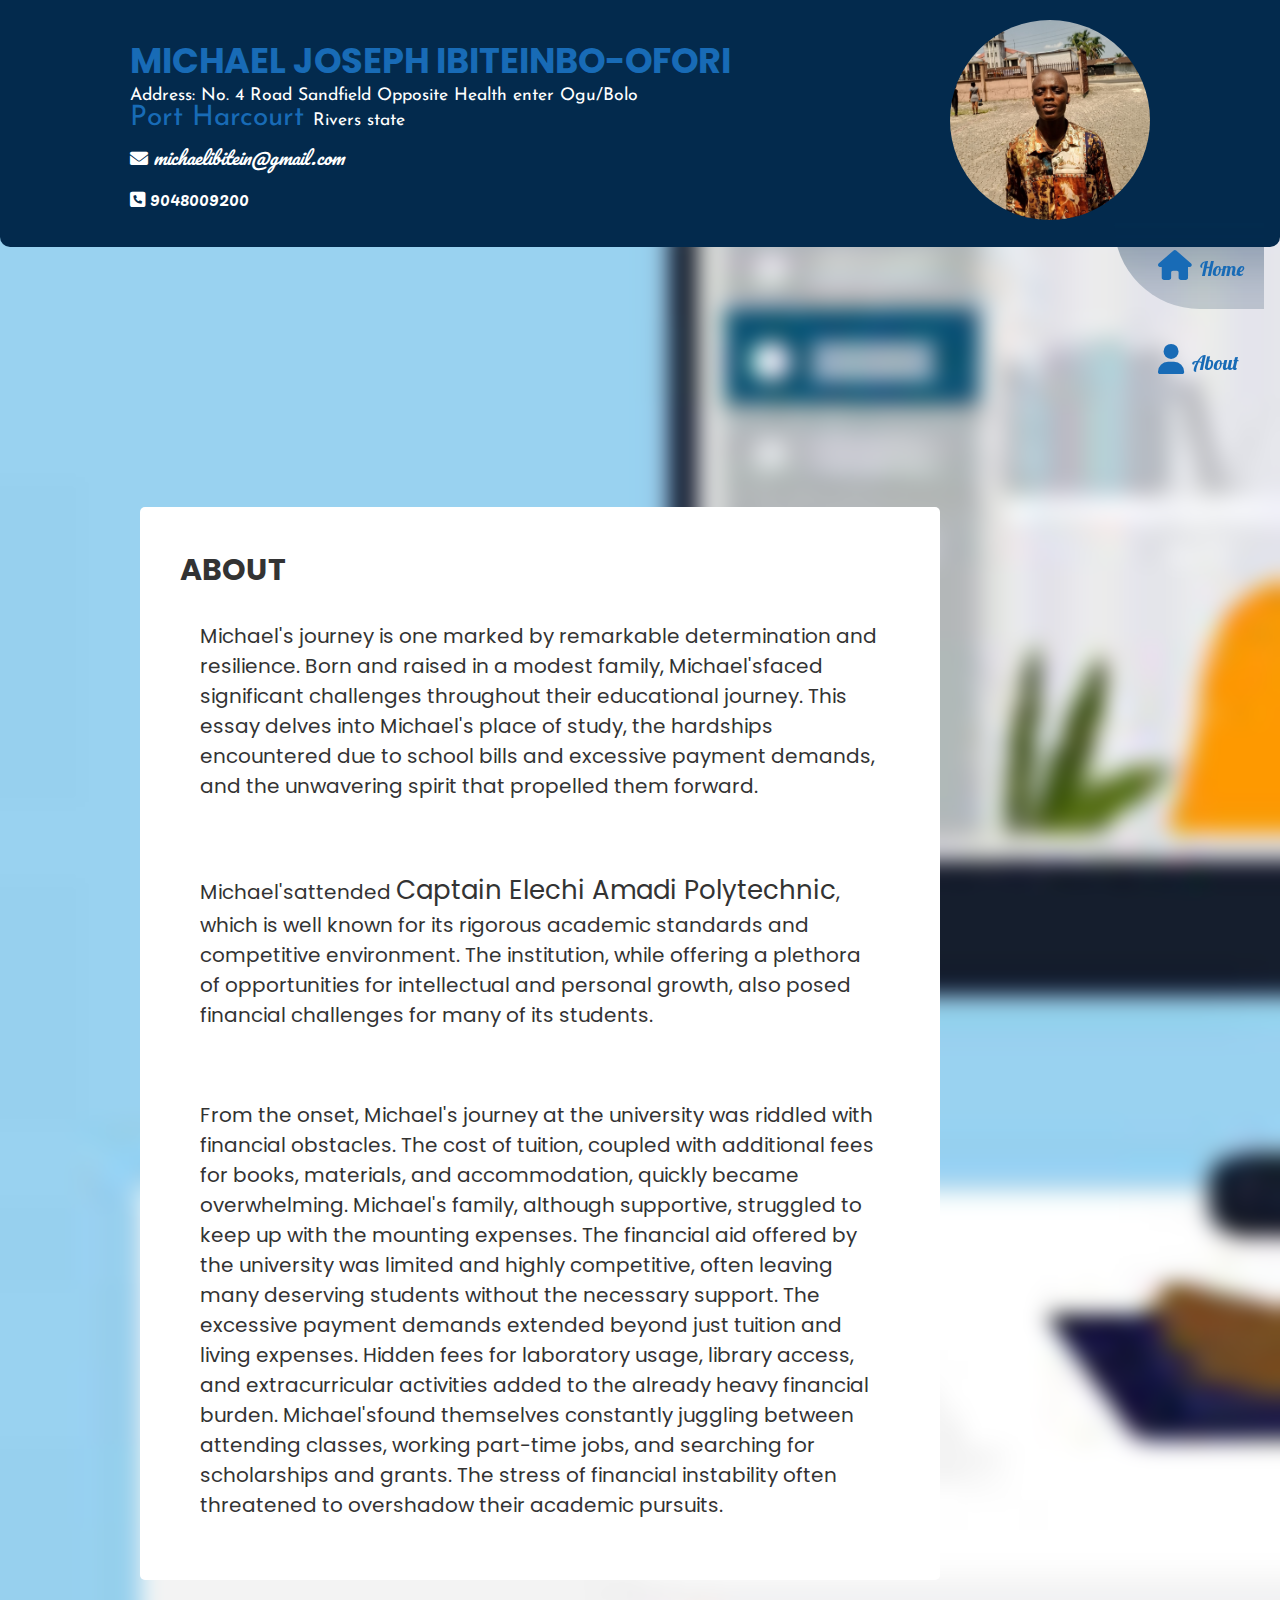
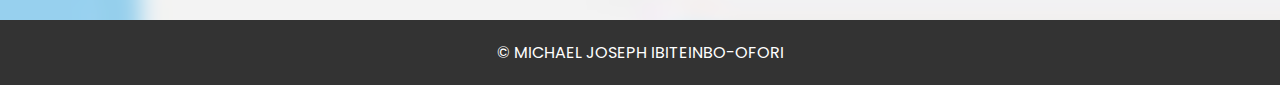
==== about.html @ 7440b7c5 "Update about.html" ====
<!DOCTYPE html>
<html lang="en">

<head>
    <meta charset="UTF-8">
    <meta name="viewport" content="width=device-width, initial-scale=1.0">
    <title>CV Website</title>
    <link rel="stylesheet" href="https://cdnjs.cloudflare.com/ajax/libs/font-awesome/6.0.0-beta3/css/all.min.css">
    <link rel="stylesheet" href="styles.css">
    <link rel="shortcut icon" href="./images/MC02.jfif" type="image/x-icon">
</head>

<body>
    <header>
        <div class="profileName">
            <h1>michael joseph ibiteinbo-ofori</h1>
            <p>Address: No. 4 Road Sandfield Opposite Health enter Ogu/Bolo</p>
            <p><span>Port Harcourt </span>Rivers state</p>
            <address><i class="fas fa-envelope"></i> <a href="mailto:michaelibitein@gmail.com">michaelibitein@gmail.com</a></address>
            <p class="tele"><i class="fa fa-phone-square" aria-hidden="true"></i><a href="tel:+2349048009200"> 9048009200</a></p>
        </div>
        <div class="profileImage">
            <img src="./images/MC01.jfif" alt="Profile Image">
        </div>
    </header>

    <nav id="nav">
        <ul>
            <li><i class="fas fa-home"></i> <a href="index.html">Home</a></li>
            <li><i class="fas fa-user"></i> <a href="#about.html">About</a></li>
        </ul>
    </nav>

    <main>
        <section>
            <h2>About</h2>
                <p>Michael's journey is one marked by remarkable determination and resilience. Born and raised in a modest family, Michael'sfaced significant challenges throughout their educational journey. This essay delves into Michael's place of study, the hardships encountered due to school bills and excessive payment demands, and the unwavering spirit that propelled them forward.</p>
            <br>
                <p>Michael'sattended <span class="school">Captain Elechi Amadi Polytechnic</span>, which is well known for its rigorous academic standards and competitive environment. The institution, while offering a plethora of opportunities for intellectual and personal growth, also posed financial challenges for many of its students.</p>
            <br>
                <p>From the onset, Michael's journey at the university was riddled with financial obstacles. The cost of tuition, coupled with additional fees for books, materials, and accommodation, quickly became overwhelming. Michael's family, although supportive, struggled to keep up with the mounting expenses. The financial aid offered by the university was limited and highly competitive, often leaving many deserving students without the necessary support. The excessive payment demands extended beyond just tuition and living expenses. Hidden fees for laboratory usage, library access, and extracurricular activities added to the already heavy financial burden. Michael'sfound themselves constantly juggling between attending classes, working part-time jobs, and searching for scholarships and grants. The stress of financial instability often threatened to overshadow their academic pursuits.</p>
            </aside>
            
        </section>
    </main>

    <footer>
        <p> &copy; michael joseph ibiteinbo-ofori</p>
    </footer>

    <script src="scripts.js"></script>
</body>

</html>
---- styles.css ----
@import url('https://fonts.googleapis.com/css2?family=Poppins:ital,wght@0,100;0,200;0,300;0,400;0,500;0,600;0,700;0,800;0,900;1,100;1,200;1,300;1,400;1,500;1,600;1,700;1,800;1,900&display=swap');
@import url('https://fonts.googleapis.com/css2?family=Dancing+Script:wght@400..700&family=Grey+Qo&family=Josefin+Sans:ital,wght@0,100..700;1,100..700&family=Poppins:ital,wght@0,100;0,200;0,300;0,400;0,500;0,600;0,700;0,800;0,900;1,100;1,200;1,300;1,400;1,500;1,600;1,700;1,800;1,900&family=Roboto+Mono:ital,wght@0,100..700;1,100..700&family=Roboto+Slab:wght@100..900&display=swap');
@import url('https://fonts.googleapis.com/css2?family=Dancing+Script:wght@400..700&family=Edu+AU+VIC+WA+NT+Hand:wght@400..700&family=Grey+Qo&family=Josefin+Sans:ital,wght@0,100..700;1,100..700&family=Lobster&family=Pacifico&family=Poppins:ital,wght@0,100;0,200;0,300;0,400;0,500;0,600;0,700;0,800;0,900;1,100;1,200;1,300;1,400;1,500;1,600;1,700;1,800;1,900&family=Roboto+Mono:ital,wght@0,100..700;1,100..700&family=Roboto+Slab:wght@100..900&display=swap');
@import url('https://fonts.googleapis.com/css2?family=Dancing+Script:wght@400..700&family=Edu+AU+VIC+WA+NT+Hand:wght@400..700&family=Grey+Qo&family=Josefin+Sans:ital,wght@0,100..700;1,100..700&family=Pacifico&family=Poppins:ital,wght@0,100;0,200;0,300;0,400;0,500;0,600;0,700;0,800;0,900;1,100;1,200;1,300;1,400;1,500;1,600;1,700;1,800;1,900&family=Roboto+Mono:ital,wght@0,100..700;1,100..700&family=Roboto+Slab:wght@100..900&display=swap');

/* Base styles */
* {
    margin: 0;
    padding: 0;
    box-sizing: border-box;
    text-decoration: none;
    list-style: none;
}

body {
    font-family: poppins;
    background-color: #0b5394;
    background-image: url(./images/images.jfif);
    background-position: cover;
    background-repeat: no-repeat;
    background-size: cover;
    backdrop-filter: blur(10px);
    color: #333;
    display: flex;
    flex-direction: column;
    align-items: center;
    justify-content: center;
    position: relative;
}

/* Header styles */
header {
    width: 100%;
    background-color: #032a4d;
    backdrop-filter: opacity(1);
    background-repeat: no-repeat;
    color: #fff;
    padding: 20px;
    display: flex;
    justify-content: space-around;
    align-items: center;
    margin-bottom: 20px;
    flex-wrap: wrap; /* Ensures responsiveness */
    border-bottom-left-radius: 10px;
    border-bottom-right-radius: 10px;
}

.profileName {
    font-size: 1.1rem;
    max-width: 60%; /* Adjust width for responsiveness */
    a{
        color: #ffff;
        text-decoration: none;
        font-family: pacifico;
    }
}
.profileName h1{
    text-transform: uppercase;
    color: #186bb6;
    font-family: poppins;
    padding: 0;
}
.profileName span{
    color: #186bb6;
    font-size:28px;
    font-family: Josefin sans;
}
.profileName p{
    font-family: Josefin sans;
}
address{
    font-size: 18px;
    padding: 10px 0;
}

.profileImage img {
    width: 200px;
    height: 200px;
    border-radius: 50%;
    transition: transform 0.3s ease-in-out;
}

.profileImage img:hover {
    transform: scale(1.11);
}

nav {
    position: sticky;
    z-index: 1000;
    left: 400em;
    transform: translateY(-60px);
    padding: 16px; /* Padding for the navigation items */
}

nav ul {
    list-style: none;
    padding: 0;
    color: #186bb6; /* Text color for navigation items */

}

nav ul li {
    margin-bottom: 8px;
    font-size: 30px;
    padding: 20px 20px 20px 44px;
    backdrop-filter: blur(50px);
    border-bottom-left-radius: 150px;
}

nav ul li a {
    text-decoration: none;
    color: #186bb6; /* Text color for navigation items */
    /* Link color for navigation items */
    font-family: Josefin sans;
}
nav ul li a{
    font-family: Lobster;
    font-size: 20px;
}


/* Main content styles */
main {
    width: 100%;
    max-width: 1000px;
    margin: 0 auto;
}

section {
    background-color: #fff;
    max-width: 80%;
    margin: 20px 0;
    border-radius: 5px;
    font-size: 20px;
    transform: translateY(0); /* Initialize transform */
    transition: transform 0.3s ease-in-out, opacity 0.3s ease-in-out;
    opacity: 1;
    padding: 40px;
}

section h2{
    text-transform: uppercase;
    margin-bottom: 8px;

} 
section p{
    padding: 20px;
}
section ul li{
    padding: 18px;
}
section:hover {
    transform: translateY(1.5); /* Add hover scale effect */
}
section .school{
    font-size: 26px;

}

/* Footer styles */
footer {
    text-transform: uppercase;
    width: 100%;
    text-align: center;
    padding: 20px 10px;
    background-color: #333;
    color: #fff;
    margin-top: 20px;
}

/* Responsive design for smaller screens */
@media (max-width: 768px) {
    header {
        flex-direction: column;
        align-items: flex-start;
    }
    nav ul li {
        margin-bottom: 8px;
        font-size: 25px;
        padding: 0 10px 15px 28px;
        backdrop-filter: blur(50px);
    }
    nav{
        position: sticky;
        transform: translateX(15px);
        transform: translateY(-165px);

        top: 8%; /* Stick the navigation at 50% of the viewport height */
        z-index: 1000;
        padding: 16px; /* Padding for the navigation items */
    
    }
    
    main{
        display: flex;
        flex-direction: column;
        justify-content: stretch;
        align-items: center;
        padding: 20px;
    }
    section{
        justify-content: stretch;
        width: 100%;
        padding: 50px;
    }

    .profileName {
        max-width: 100%;
        margin-bottom: 10px;
    }

    .profileImage img {
        width: 150px;
        height: 150px;
    }

    section {
        padding: 15px;
    }

    footer {
        font-size: 0.9rem;
    }
}

@media (max-width: 480px) {
  
    header{
        display: flex;
        justify-content: space-between;
        align-items: center;
        position: relative;
    }

    nav ul li {
        font-size: 20px;
        padding: 0 6px 10px 18px;
        backdrop-filter: blur(50px);
        letter-spacing: 2px;
    }
    nav{
        position: sticky;
        transform: translateX(55px);
        transform: translateY(-265px);

        top: 8%; /* Stick the navigation at 50% of the viewport height */
        z-index: 1000;
        padding: 16px; /* Padding for the navigation items */
    
    }
    

    .profileName {
        font-size: .8rem;
        h1{
            font-size: 30px;
        }
        p{
            font-size: 19px;
            min-width: 80%;
        }
        a{
            color: #ffff;
            text-decoration: none;

        }
    }
   

    .profileImage img {
        width: 150px;
        height: 150px;
    }
}
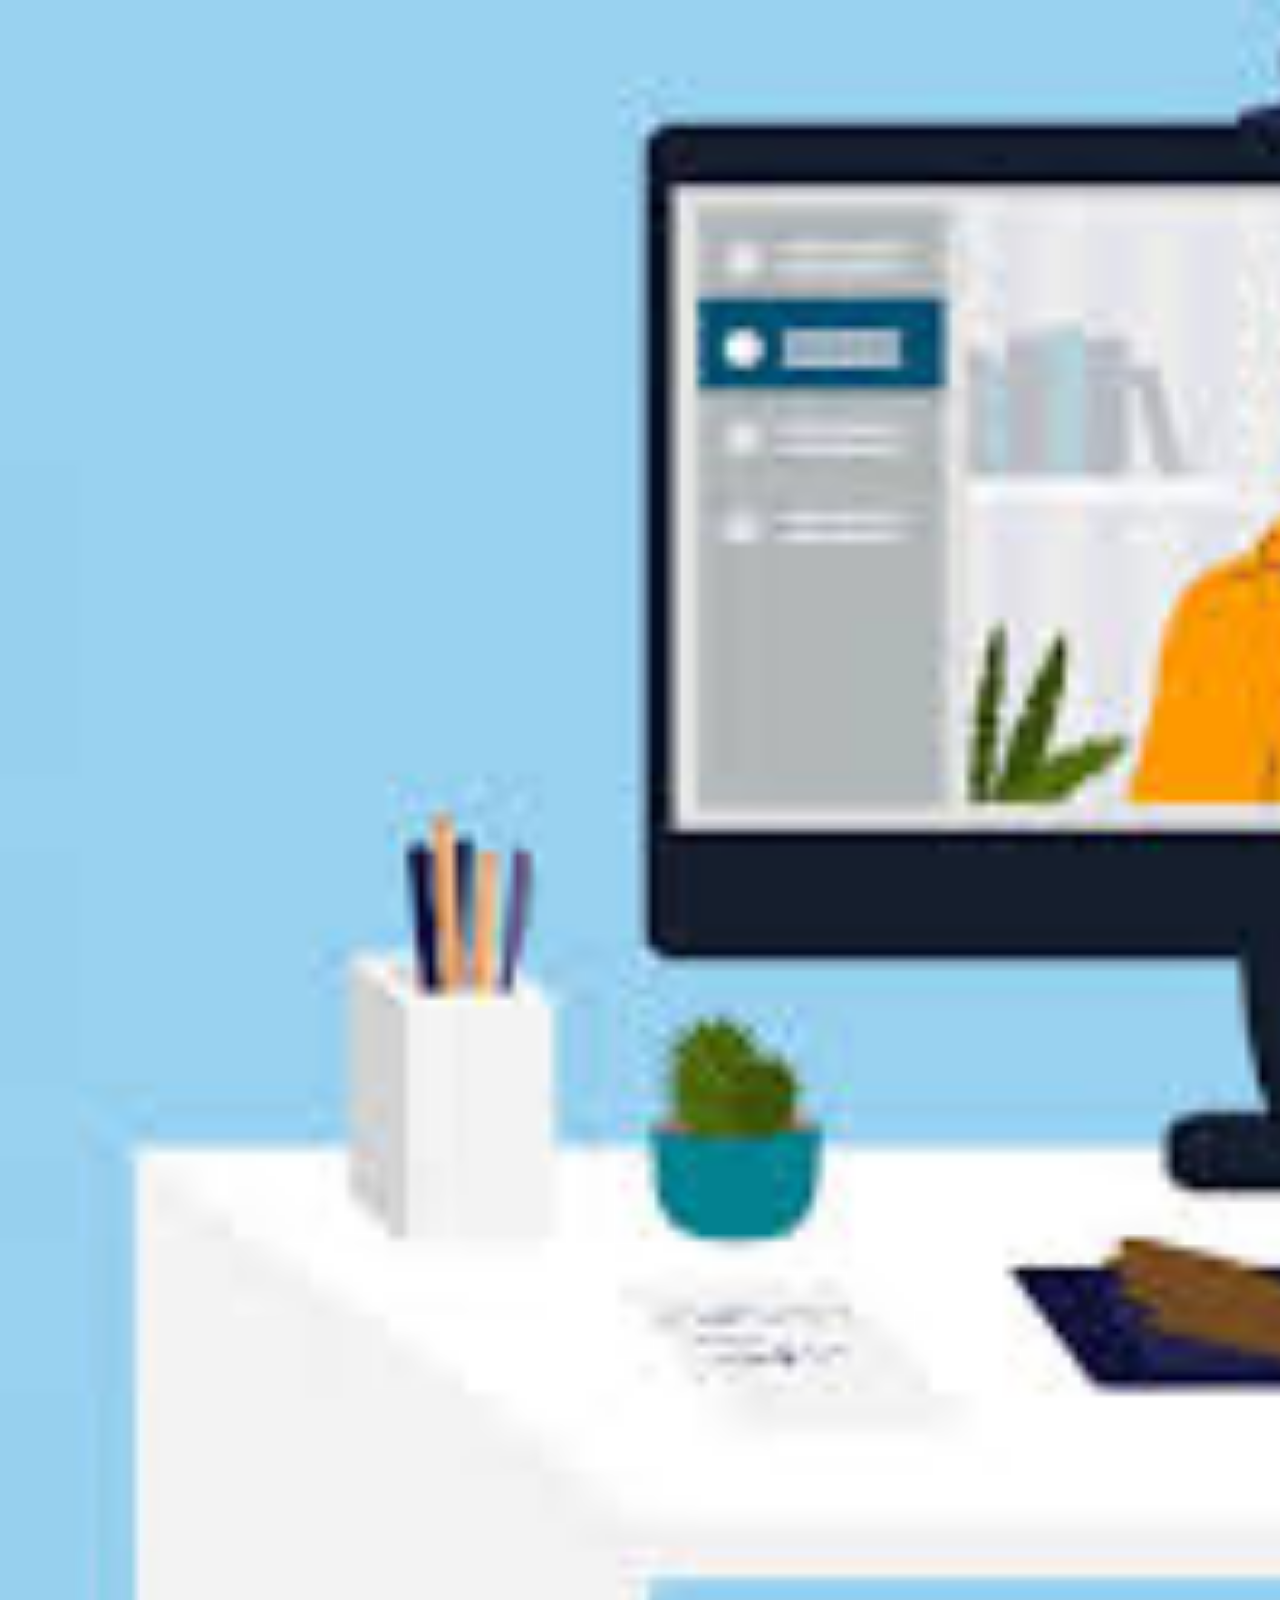
==== commit eea2c74b: "Update about.html" ====
--- a/about.html
+++ b/about.html
@@ -26,8 +26,8 @@
 
     <nav id="nav">
         <ul>
-            <li><i class="fas fa-home"></i> <a href="index.html">Home</a></li>
-            <li><i class="fas fa-user"></i> <a href="#about.html">About</a></li>
+            <li><a href="index.html"><i class="fas fa-home"></i> Home</a></li>
+            <li><a href="#about.html"><i class="fas fa-user"></i> About</a></li>
         </ul>
     </nav>
 
--- a/styles.css
+++ b/styles.css
@@ -19,13 +19,15 @@
     background-position: cover;
     background-repeat: no-repeat;
     background-size: cover;
-    backdrop-filter: blur(10px);
+    backdrop-filter: blur(15px);
     color: #333;
     display: flex;
     flex-direction: column;
     align-items: center;
     justify-content: center;
     position: relative;
+    opacity: 0; /* Start with the body hidden */
+    animation: fadeIn 1.5s ease-in-out 0.8s forwards;
 }
 
 /* Header styles */
@@ -118,12 +120,17 @@
     font-size: 20px;
 }
 
-
+nav:hover{
+    transform: scale (1.2);
+}
 /* Main content styles */
 main {
     width: 100%;
     max-width: 1000px;
     margin: 0 auto;
+}
+section:nth-child(1){
+    margin-top: -20px;
 }
 
 section {
@@ -132,10 +139,36 @@
     margin: 20px 0;
     border-radius: 5px;
     font-size: 20px;
-    transform: translateY(0); /* Initialize transform */
-    transition: transform 0.3s ease-in-out, opacity 0.3s ease-in-out;
+    transform: translateY(1.4); /* Initialize transform */
+    transition: 0.3s ease-in-out, opacity 0.3s ease-in-out;
     opacity: 1;
     padding: 40px;
+    animation: slideIn .8s ease-in-out forwards;
+}
+@keyframes slideIn {
+    from {
+        opacity: 0;
+        transform: translateY(24px);
+    }
+    to {
+        opacity: 1;
+        transform: translateY(0);
+    }
+}
+ .info {
+    display: flex;
+    justify-content: space-between;
+}
+
+#bio ul {
+    margin: 0;
+    padding: 0;
+    list-style: none;
+}
+
+#bio ul li {
+    padding: 14px;
+    font-size: 18px;
 }
 
 section h2{
@@ -150,6 +183,7 @@
     padding: 18px;
 }
 section:hover {
+    transition: .8s ease-in-out, opacity .3s ease-in-out;
     transform: translateY(1.5); /* Add hover scale effect */
 }
 section .school{
@@ -165,7 +199,14 @@
     padding: 20px 10px;
     background-color: #333;
     color: #fff;
-    margin-top: 20px;
+}
+@keyframes fadeIn {
+    from {
+        opacity: 0;
+    }
+    to {
+        opacity: 1;
+    }
 }
 
 /* Responsive design for smaller screens */
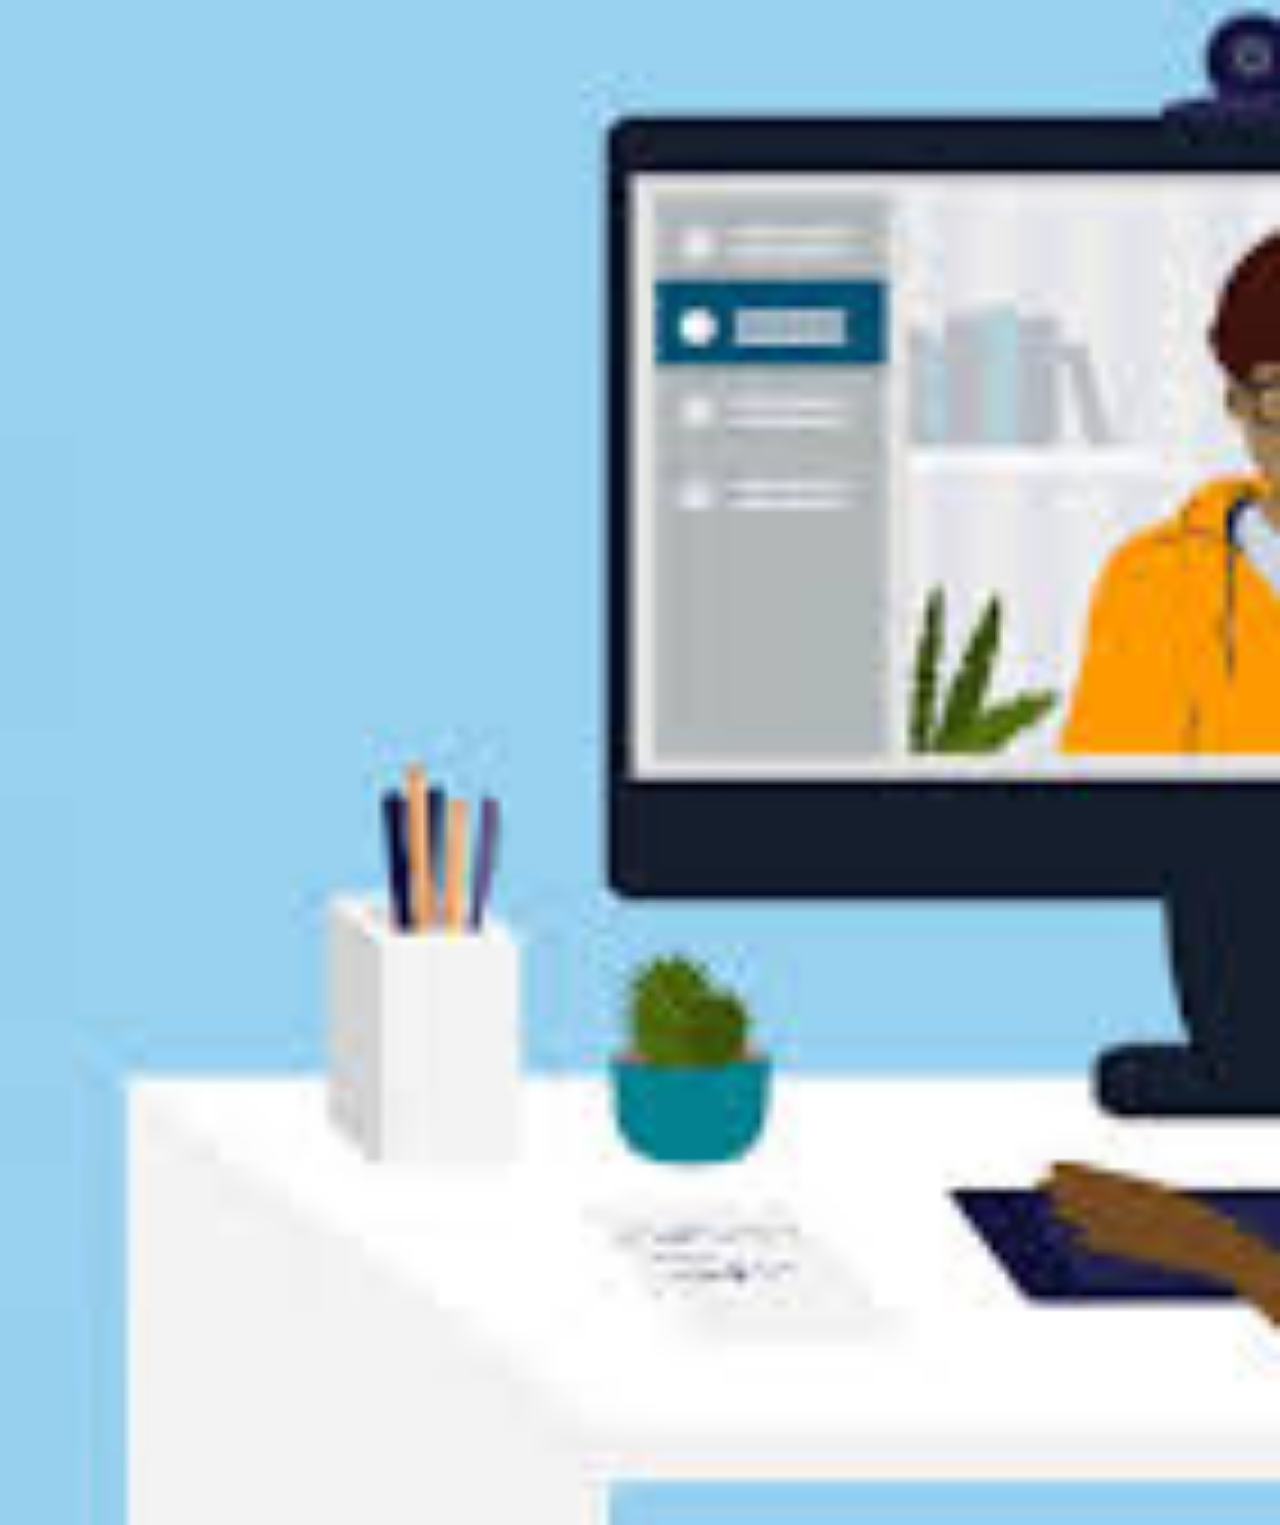
==== commit c3fc1cb3: "Update about.html" ====
--- a/about.html
+++ b/about.html
@@ -4,7 +4,7 @@
 <head>
     <meta charset="UTF-8">
     <meta name="viewport" content="width=device-width, initial-scale=1.0">
-    <title>CV Website</title>
+    <title>Michael Joseph</title>
     <link rel="stylesheet" href="https://cdnjs.cloudflare.com/ajax/libs/font-awesome/6.0.0-beta3/css/all.min.css">
     <link rel="stylesheet" href="styles.css">
     <link rel="shortcut icon" href="./images/MC02.jfif" type="image/x-icon">
--- a/styles.css
+++ b/styles.css
@@ -87,24 +87,28 @@
 }
 
 nav {
+    padding: 16px;
+    width: 180px;
     position: sticky;
+    top: -50em; /* Stick to the top of the viewport */
+    transform: translateX(50px);
+    transform: translateY(-120px);
+    right: 0; /* Align to the right side */
+    margin-left: auto; /* Push nav to the right */
     z-index: 1000;
-    left: 400em;
-    transform: translateY(-60px);
-    padding: 16px; /* Padding for the navigation items */
+    overflow: hidden;
 }
 
 nav ul {
     list-style: none;
     padding: 0;
     color: #186bb6; /* Text color for navigation items */
-
 }
 
 nav ul li {
     margin-bottom: 8px;
-    font-size: 30px;
-    padding: 20px 20px 20px 44px;
+    font-size: 20px;
+    padding: 10px 10px 10px 24px;
     backdrop-filter: blur(50px);
     border-bottom-left-radius: 150px;
 }
@@ -112,54 +116,40 @@
 nav ul li a {
     text-decoration: none;
     color: #186bb6; /* Text color for navigation items */
-    /* Link color for navigation items */
-    font-family: Josefin sans;
-}
-nav ul li a{
-    font-family: Lobster;
+    font-family: 'Josefin Sans', sans-serif;
+}
+
+nav ul li a {
+    font-family: 'Lobster', cursive;
     font-size: 20px;
 }
 
-nav:hover{
-    transform: scale (1.2);
-}
 /* Main content styles */
 main {
     width: 100%;
     max-width: 1000px;
     margin: 0 auto;
 }
-section:nth-child(1){
-    margin-top: -20px;
-}
 
 section {
     background-color: #fff;
-    max-width: 80%;
+    max-width: 95%;
     margin: 20px 0;
     border-radius: 5px;
     font-size: 20px;
     transform: translateY(1.4); /* Initialize transform */
     transition: 0.3s ease-in-out, opacity 0.3s ease-in-out;
     opacity: 1;
-    padding: 40px;
+    padding: 60px;
     animation: slideIn .8s ease-in-out forwards;
-}
-@keyframes slideIn {
-    from {
-        opacity: 0;
-        transform: translateY(24px);
-    }
-    to {
-        opacity: 1;
-        transform: translateY(0);
-    }
 }
  .info {
     display: flex;
     justify-content: space-between;
 }
-
+#bio{
+    margin-top: -140px;
+}
 #bio ul {
     margin: 0;
     padding: 0;
@@ -167,8 +157,8 @@
 }
 
 #bio ul li {
-    padding: 14px;
-    font-size: 18px;
+    padding: 8px;
+    font-size: 16px;
 }
 
 section h2{
@@ -177,18 +167,22 @@
 
 } 
 section p{
-    padding: 20px;
+    padding: 18px;
 }
 section ul li{
-    padding: 18px;
+    padding: 16px;
 }
 section:hover {
     transition: .8s ease-in-out, opacity .3s ease-in-out;
     transform: translateY(1.5); /* Add hover scale effect */
 }
 section .school{
-    font-size: 26px;
-
+    font-size: 22px;
+
+}
+
+.about{
+    margin-top: -130px;
 }
 
 /* Footer styles */
@@ -208,6 +202,16 @@
         opacity: 1;
     }
 }
+@keyframes slideIn {
+    from {
+        opacity: 0;
+        transform: translateY(24px);
+    }
+    to {
+        opacity: 1;
+        transform: translateY(0);
+    }
+}
 
 /* Responsive design for smaller screens */
 @media (max-width: 768px) {
@@ -215,23 +219,29 @@
         flex-direction: column;
         align-items: flex-start;
     }
+    nav {
+        right: 0; /* Align to the right side */
+        margin-top: -150px;
+        transform: translateY(-330em);
+        transform: translateX(-10px);
+        width: 150px;
+        overflow: hidden;
+        padding: 16px;
+    }
+    .about{
+        margin-top: -5px;
+    }
     nav ul li {
+        position: sticky;
         margin-bottom: 8px;
-        font-size: 25px;
+        font-size: 22px;
         padding: 0 10px 15px 28px;
         backdrop-filter: blur(50px);
     }
-    nav{
-        position: sticky;
-        transform: translateX(15px);
-        transform: translateY(-165px);
-
-        top: 8%; /* Stick the navigation at 50% of the viewport height */
-        z-index: 1000;
-        padding: 16px; /* Padding for the navigation items */
     
-    }
-    
+    #bio{
+        margin-top: -5px;
+    }
     main{
         display: flex;
         flex-direction: column;
@@ -272,22 +282,23 @@
         align-items: center;
         position: relative;
     }
-
+    nav {
+        position: sticky;
+        right: 0; /* Align to the right side */
+        width: 90px;
+        overflow: hidden;
+        padding: 16px;
+        transform: translateY(-270px);
+    }
     nav ul li {
+        top: 200em;
+        transform: translateY(900px);
+        transform: translateX(-28px);
         font-size: 20px;
-        padding: 0 6px 10px 18px;
+        padding: 0 6px 6px 18px;
         backdrop-filter: blur(50px);
         letter-spacing: 2px;
-    }
-    nav{
-        position: sticky;
-        transform: translateX(55px);
-        transform: translateY(-265px);
-
-        top: 8%; /* Stick the navigation at 50% of the viewport height */
-        z-index: 1000;
-        padding: 16px; /* Padding for the navigation items */
-    
+        width: 130px;
     }
     
 
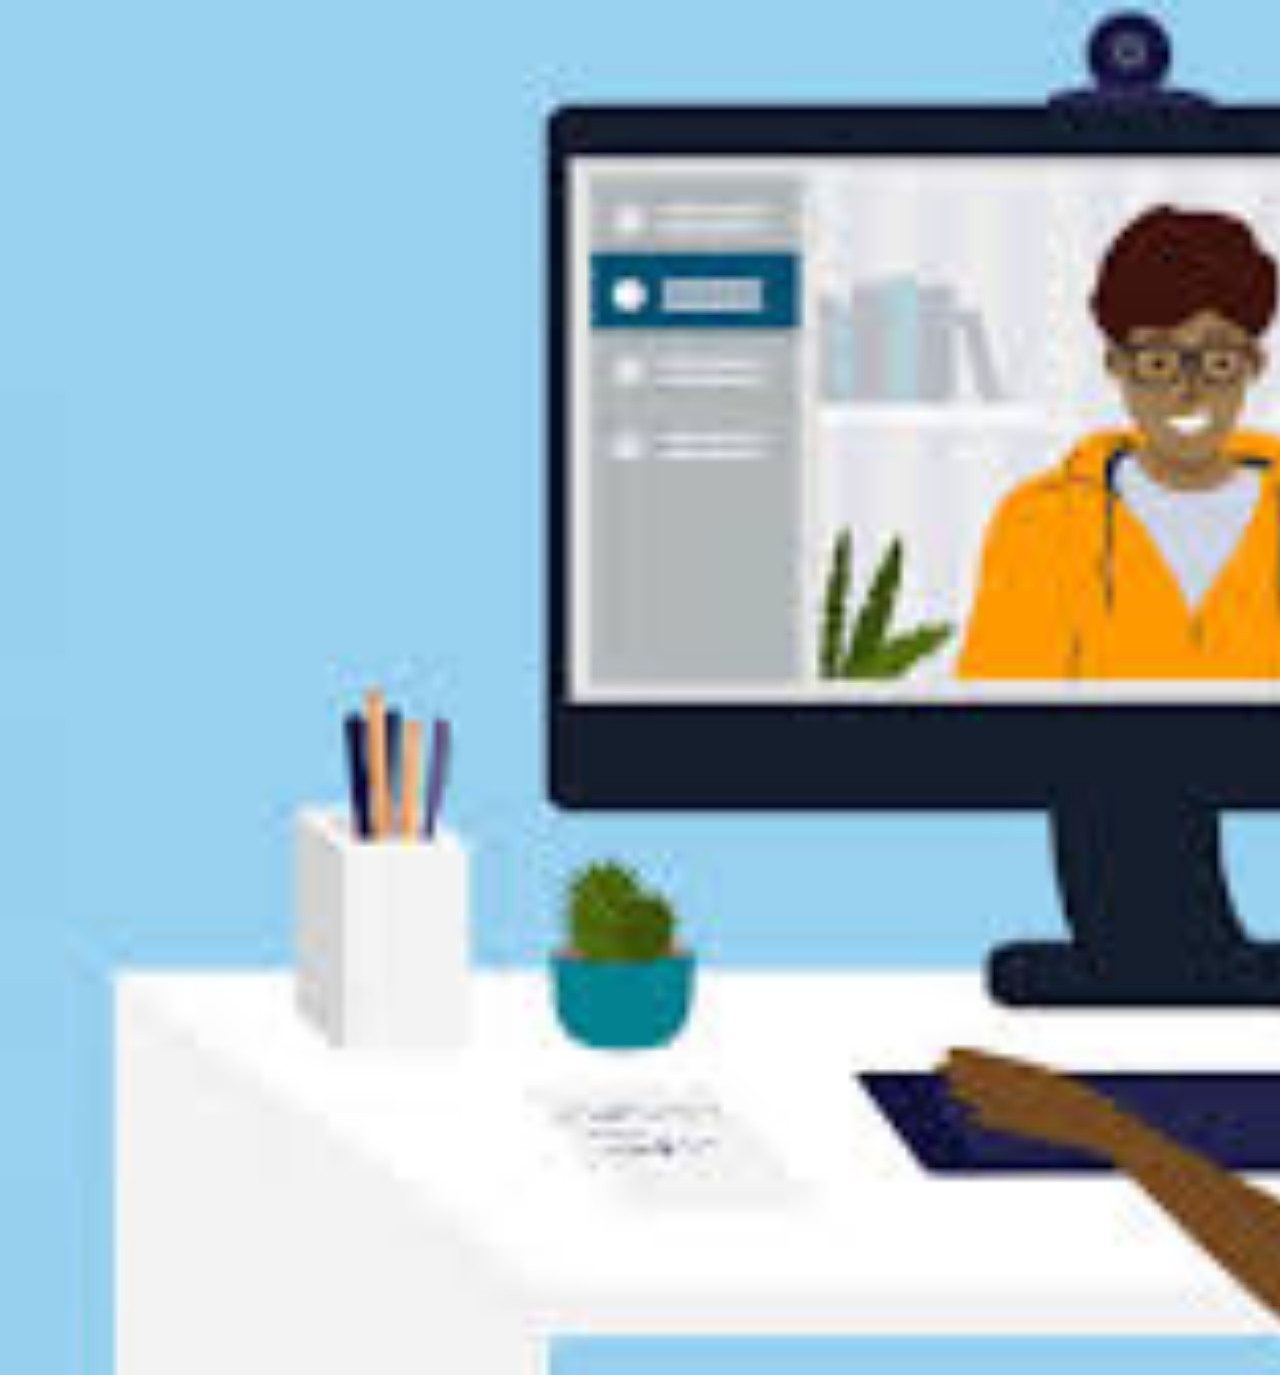
==== commit 8b057629: "Update about.html" ====
--- a/about.html
+++ b/about.html
@@ -26,13 +26,13 @@
 
     <nav id="nav">
         <ul>
-            <li><a href="index.html"><i class="fas fa-home"></i> Home</a></li>
+            <li class="home"><a href="index.html"><i class="fas fa-home"></i> Home</a></li>
             <li><a href="#about.html"><i class="fas fa-user"></i> About</a></li>
         </ul>
     </nav>
 
     <main>
-        <section>
+        <section class="about">
             <h2>About</h2>
                 <p>Michael's journey is one marked by remarkable determination and resilience. Born and raised in a modest family, Michael'sfaced significant challenges throughout their educational journey. This essay delves into Michael's place of study, the hardships encountered due to school bills and excessive payment demands, and the unwavering spirit that propelled them forward.</p>
             <br>
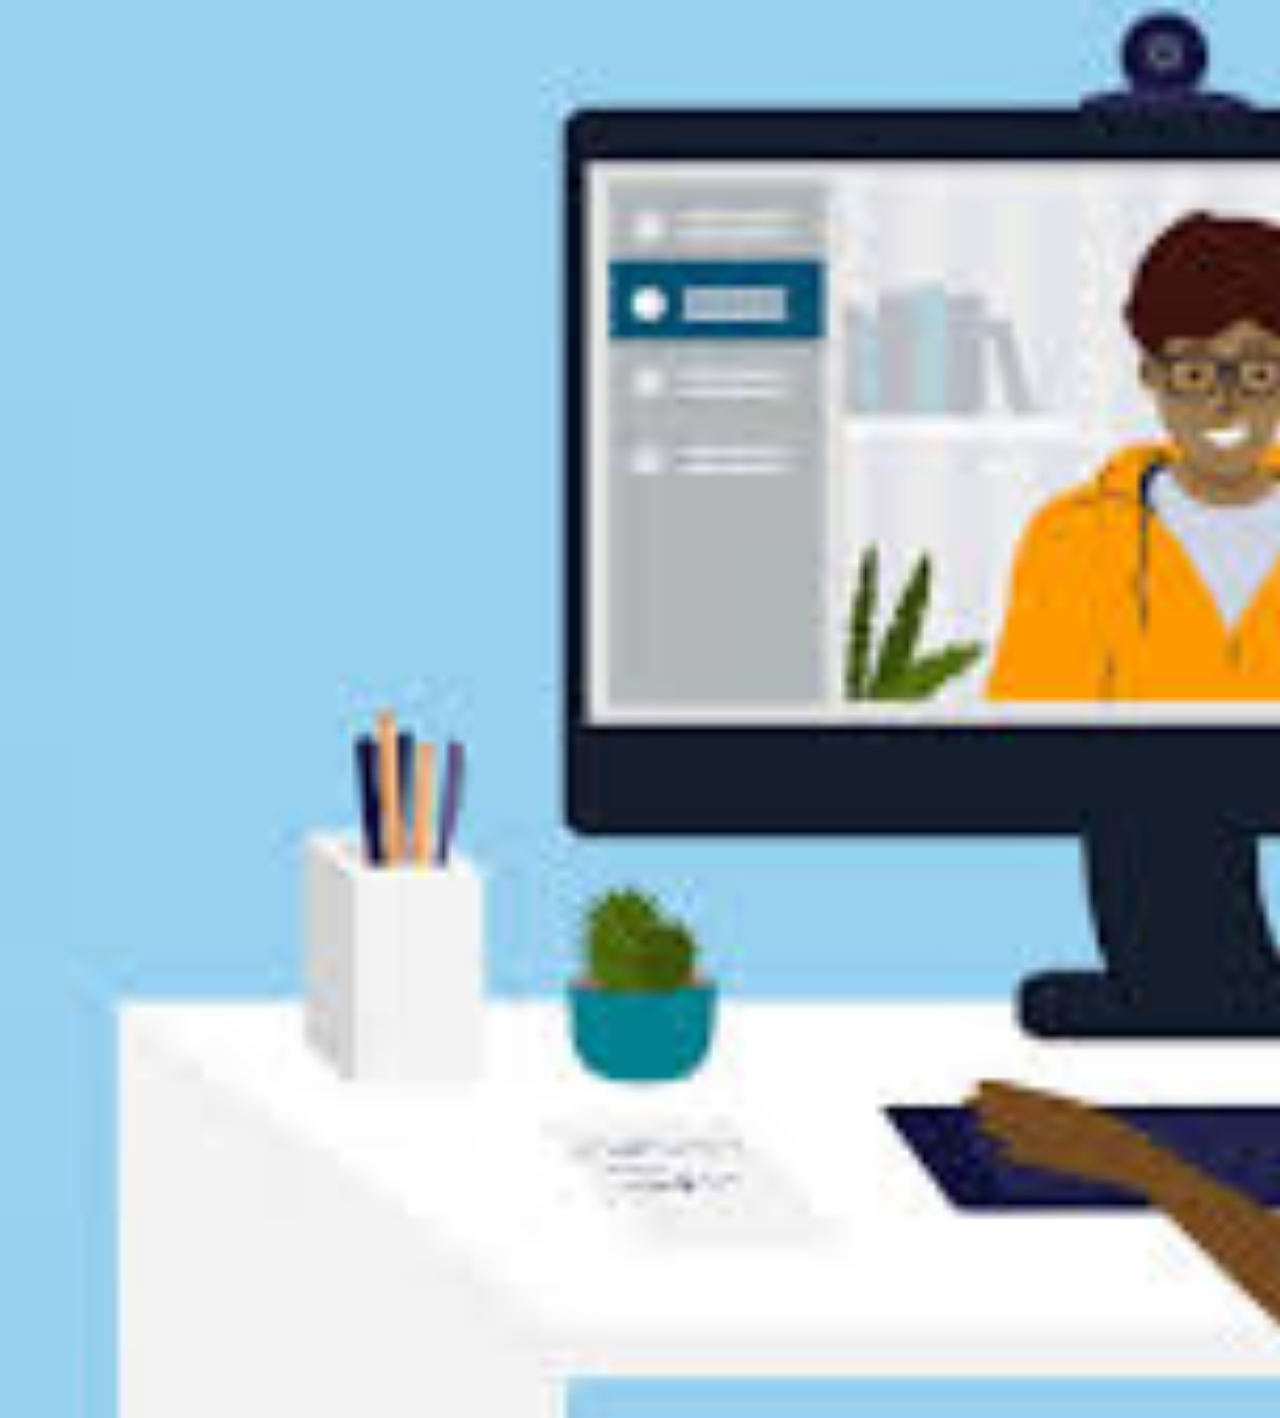
==== commit 2da0a538: "Update about.html" ====
--- a/about.html
+++ b/about.html
@@ -1,4 +1,6 @@
-<!DOCTYPE html>
+404 contact developer 
+
+/* <!DOCTYPE html>
 <html lang="en">
 
 <head>
@@ -52,3 +54,4 @@
 </body>
 
 </html>
+*/
--- a/styles.css
+++ b/styles.css
@@ -238,6 +238,9 @@
         padding: 0 10px 15px 28px;
         backdrop-filter: blur(50px);
     }
+    .home{
+        margin-bottom: 50px;
+    }
     
     #bio{
         margin-top: -5px;
@@ -288,12 +291,12 @@
         width: 90px;
         overflow: hidden;
         padding: 16px;
-        transform: translateY(-270px);
+        transform: translateY(-70px);
     }
     nav ul li {
         top: 200em;
-        transform: translateY(900px);
-        transform: translateX(-28px);
+        transform: translateY(60px);
+        transform: translateX(-58px);
         font-size: 20px;
         padding: 0 6px 6px 18px;
         backdrop-filter: blur(50px);
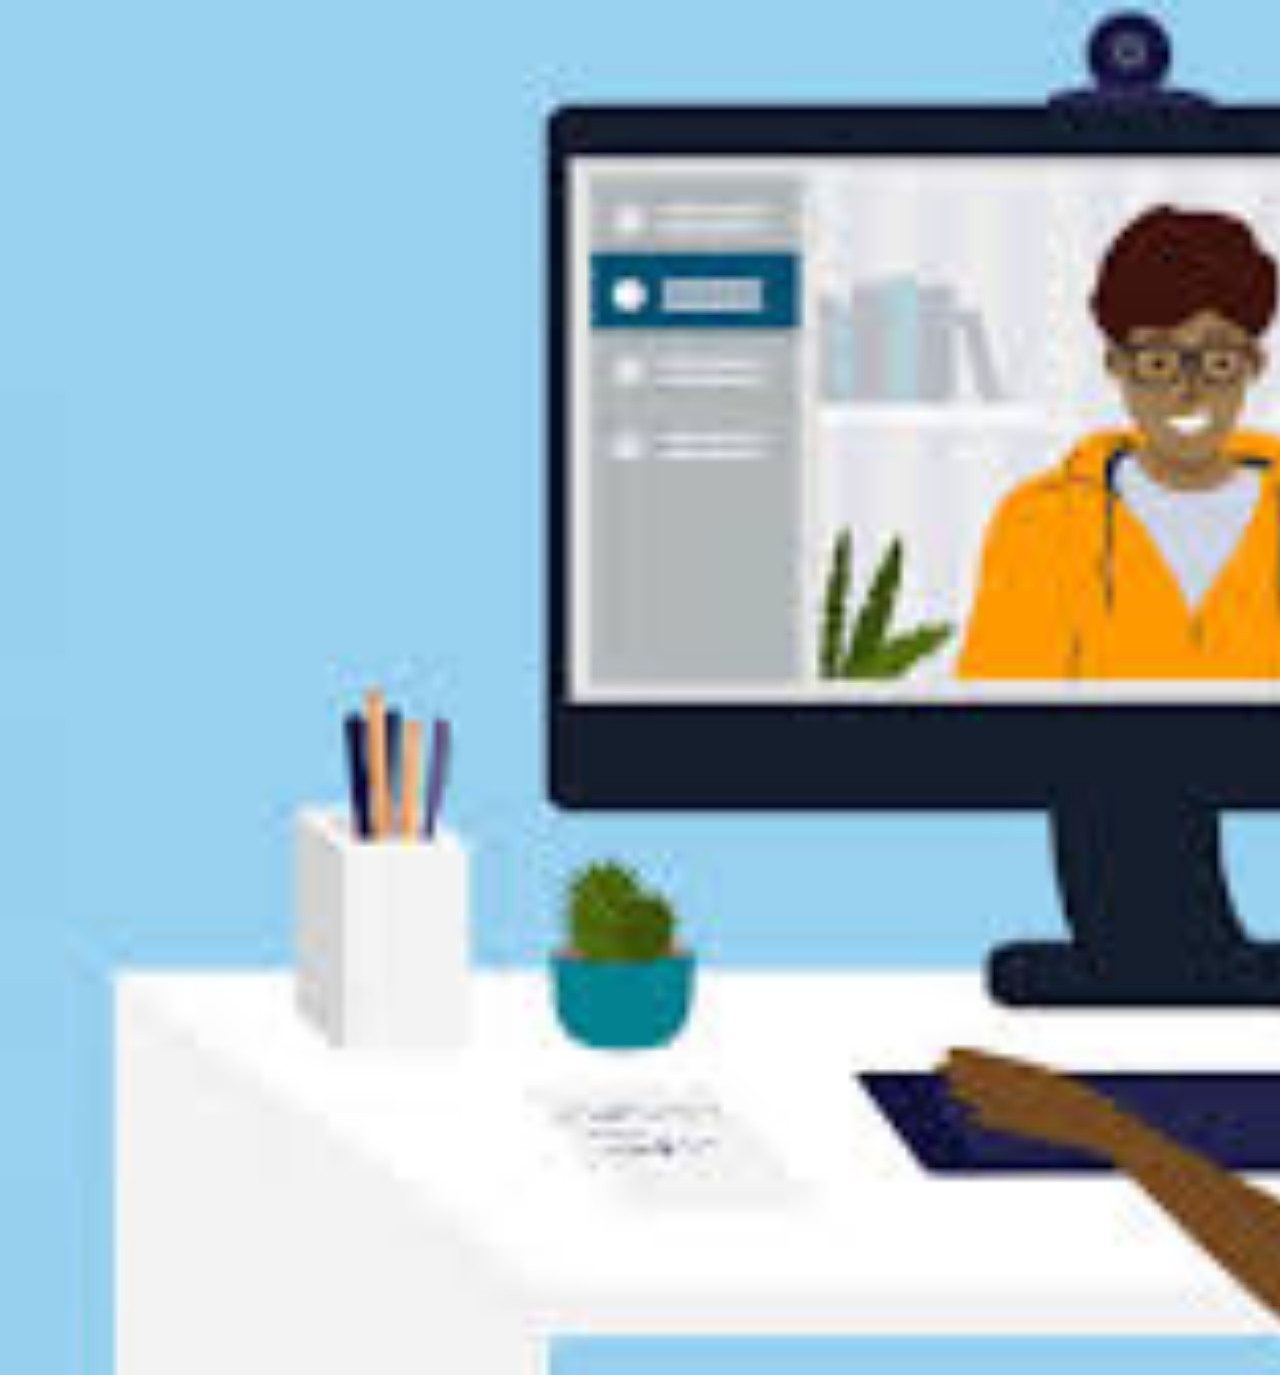
==== commit f5a602f1: "Update about.html" ====
--- a/about.html
+++ b/about.html
@@ -1,6 +1,4 @@
-404 contact developer 
-
-/* <!DOCTYPE html>
+ <!DOCTYPE html>
 <html lang="en">
 
 <head>
@@ -54,4 +52,3 @@
 </body>
 
 </html>
-*/
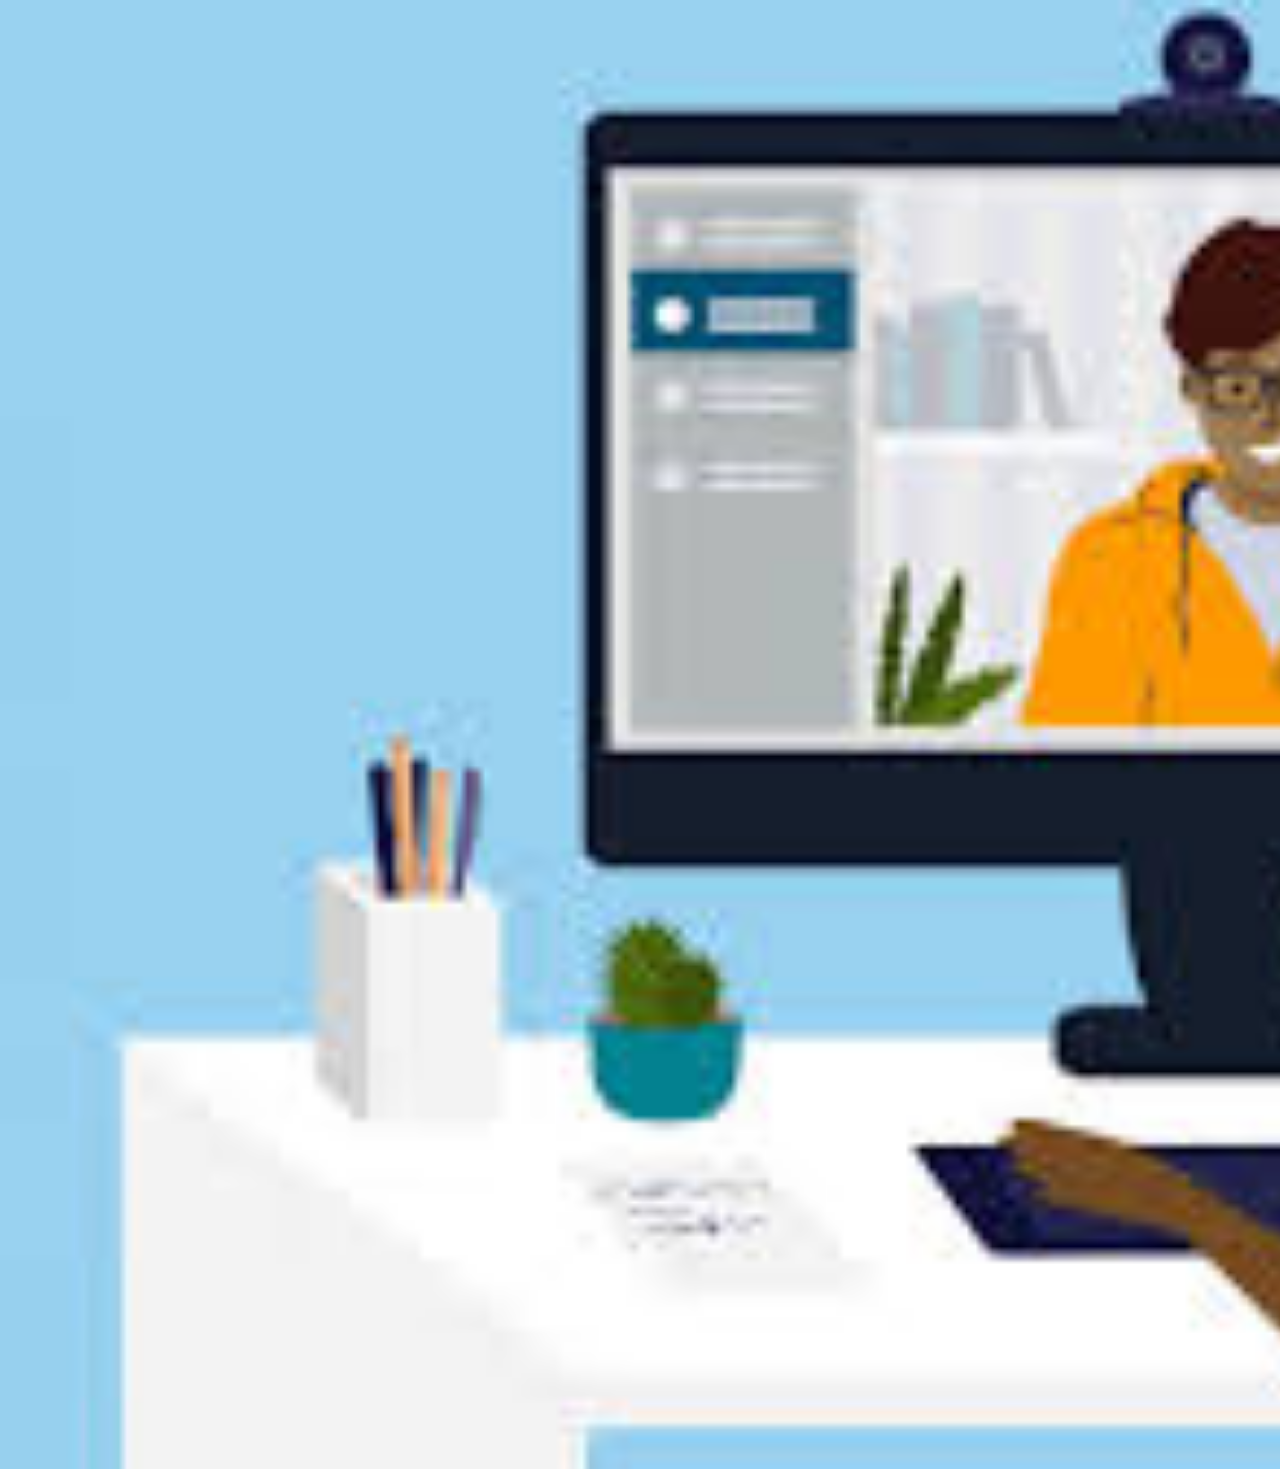
==== commit 3c2aab77: "Add files via upload" ====
--- a/about.html
+++ b/about.html
@@ -1,4 +1,4 @@
- <!DOCTYPE html>
+<!DOCTYPE html>
 <html lang="en">
 
 <head>
@@ -27,7 +27,8 @@
     <nav id="nav">
         <ul>
             <li class="home"><a href="index.html"><i class="fas fa-home"></i> Home</a></li>
-            <li><a href="#about.html"><i class="fas fa-user"></i> About</a></li>
+            <li><a href="about.html"><i class="fas fa-user"></i> About</a></li>
+            <li><a href="business.html"><i class="fas <i class="fa fa-angle-left" aria-hidden="true"></i></i> Business</a></li>
         </ul>
     </nav>
 
--- a/styles.css
+++ b/styles.css
@@ -88,25 +88,18 @@
 
 nav {
     padding: 16px;
-    width: 180px;
-    position: sticky;
-    top: -50em; /* Stick to the top of the viewport */
-    transform: translateX(50px);
-    transform: translateY(-120px);
-    right: 0; /* Align to the right side */
-    margin-left: auto; /* Push nav to the right */
-    z-index: 1000;
-    overflow: hidden;
+    background-color: #fff;
 }
 
 nav ul {
+    display: flex;
     list-style: none;
     padding: 0;
-    color: #186bb6; /* Text color for navigation items */
+    color: #b65f18; /* Text color for navigation items */
 }
 
 nav ul li {
-    margin-bottom: 8px;
+    margin-bottom: 160px;
     font-size: 20px;
     padding: 10px 10px 10px 24px;
     backdrop-filter: blur(50px);
@@ -215,28 +208,8 @@
 
 /* Responsive design for smaller screens */
 @media (max-width: 768px) {
-    header {
-        flex-direction: column;
-        align-items: flex-start;
-    }
-    nav {
-        right: 0; /* Align to the right side */
-        margin-top: -150px;
-        transform: translateY(-330em);
-        transform: translateX(-10px);
-        width: 150px;
-        overflow: hidden;
-        padding: 16px;
-    }
     .about{
         margin-top: -5px;
-    }
-    nav ul li {
-        position: sticky;
-        margin-bottom: 8px;
-        font-size: 22px;
-        padding: 0 10px 15px 28px;
-        backdrop-filter: blur(50px);
     }
     .home{
         margin-bottom: 50px;
@@ -278,33 +251,16 @@
 }
 
 @media (max-width: 480px) {
-  
-    header{
-        display: flex;
-        justify-content: space-between;
-        align-items: center;
-        position: relative;
-    }
-    nav {
-        position: sticky;
-        right: 0; /* Align to the right side */
-        width: 90px;
-        overflow: hidden;
-        padding: 16px;
-        transform: translateY(-70px);
-    }
+     
     nav ul li {
-        top: 200em;
-        transform: translateY(60px);
-        transform: translateX(-58px);
-        font-size: 20px;
-        padding: 0 6px 6px 18px;
-        backdrop-filter: blur(50px);
-        letter-spacing: 2px;
-        width: 130px;
-    }
-    
-
+        margin-bottom: -80px;
+        padding: 8px;
+    }
+    nav ul li a{
+        margin: 0;
+        padding: 0;
+    }
+        
     .profileName {
         font-size: .8rem;
         h1{
